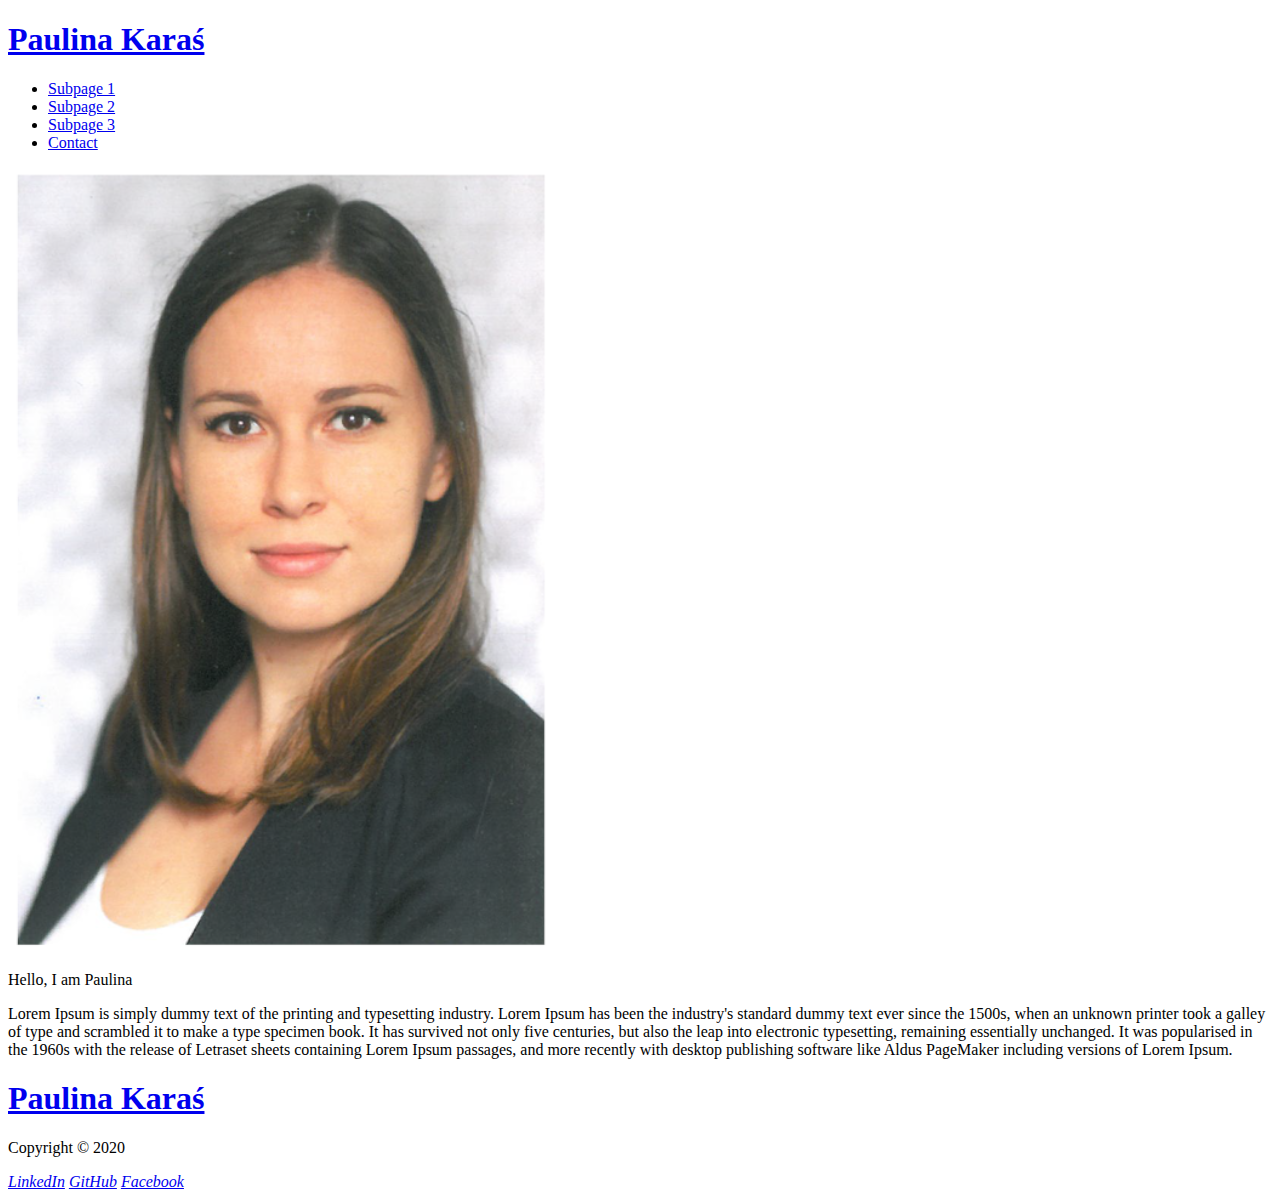
==== index.html @ ce8cb6ec "Initial commit - add index.html with basic structure" ====
<!doctype html>
<html>
    <head>
        <meta charset="UTF-8" />
        <title>Portfolio - Paulina Karaś</title>
    </head>
    <body>
        <header>
            <h1><a href="index.html">Paulina Karaś</a></h1>
            <nav>
                <ul>
                    <li><a href="#">Subpage 1</a></li>
                    <li><a href="#">Subpage 2</a></li>
                    <li><a href="#">Subpage 3</a></li>
                    <li><a href="#">Contact</a></li>
                </ul>
            </nav>
        </header>
        <main>
            <div class="content">
                <section id="introduction">
                    <img src="images/paulina_karas.png" alt="Paulina Karaś - picture"/>
                    <p>Hello, I am Paulina</p>
                </section>
                <section id="description">
                    <p>Lorem Ipsum is simply dummy text of the printing and typesetting industry. Lorem Ipsum has been the industry's standard dummy text ever since the 1500s, when an unknown printer took a galley of type and scrambled it to make a type specimen book. It has survived not only five centuries, but also the leap into electronic typesetting, remaining essentially unchanged. It was popularised in the 1960s with the release of Letraset sheets containing Lorem Ipsum passages, and more recently with desktop publishing software like Aldus PageMaker including versions of Lorem Ipsum.</p>
                </section>
            </div>
        </main>
        <footer>
            <div>
                <h1><a href="index.html">Paulina Karaś</a></h1>
                <p>Copyright &copy; 2020</p>
            </div>
            <div class="social">
                <a href="#"><i>LinkedIn</i></a>
                <a href="#"><i>GitHub</i></a>
                <a href="#"><i>Facebook</i></a>
            </div>
        </footer>
    </body>
</html>
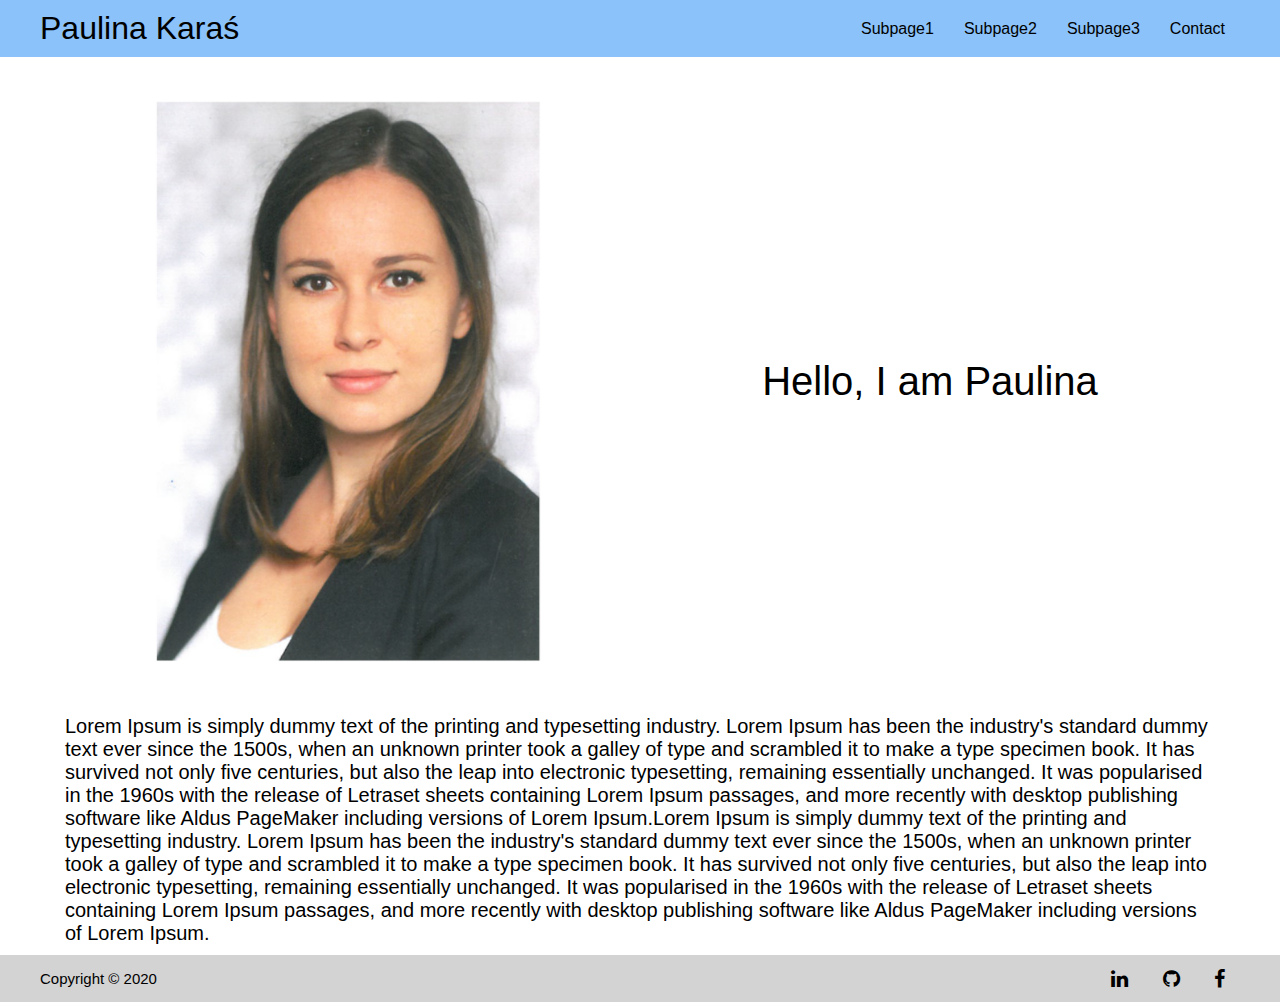
==== commit d08cbdf0: "Add styles to homepage and basic media queries" ====
--- a/index.html
+++ b/index.html
@@ -1,41 +1,47 @@
 <!doctype html>
-<html>
+<html lang="en">
     <head>
         <meta charset="UTF-8" />
+        <meta name="viewport" content="width=device-width, initial-scale=1, minimum-scale=1" />
         <title>Portfolio - Paulina Karaś</title>
+        <link rel="stylesheet" href="https://cdnjs.cloudflare.com/ajax/libs/font-awesome/4.7.0/css/font-awesome.min.css">
+        <link rel="stylesheet" type="text/css" href="css/style.css" />
     </head>
     <body>
         <header>
-            <h1><a href="index.html">Paulina Karaś</a></h1>
-            <nav>
-                <ul>
-                    <li><a href="#">Subpage 1</a></li>
-                    <li><a href="#">Subpage 2</a></li>
-                    <li><a href="#">Subpage 3</a></li>
-                    <li><a href="#">Contact</a></li>
-                </ul>
-            </nav>
+            <div class="navbar flex">
+                <h1><a href="index.html">Paulina Karaś</a></h1>
+                <nav>
+                    <ul>
+                        <li><a href="#">Subpage1</a></li>
+                        <li><a href="#">Subpage2</a></li>
+                        <li><a href="#">Subpage3</a></li>
+                        <li><a href="#">Contact</a></li>
+                    </ul>
+                </nav>
+            </div>
         </header>
         <main>
             <div class="content">
-                <section id="introduction">
+                <div id="introduction">
                     <img src="images/paulina_karas.png" alt="Paulina Karaś - picture"/>
                     <p>Hello, I am Paulina</p>
-                </section>
-                <section id="description">
-                    <p>Lorem Ipsum is simply dummy text of the printing and typesetting industry. Lorem Ipsum has been the industry's standard dummy text ever since the 1500s, when an unknown printer took a galley of type and scrambled it to make a type specimen book. It has survived not only five centuries, but also the leap into electronic typesetting, remaining essentially unchanged. It was popularised in the 1960s with the release of Letraset sheets containing Lorem Ipsum passages, and more recently with desktop publishing software like Aldus PageMaker including versions of Lorem Ipsum.</p>
-                </section>
+                </div>
+                <div id="description">
+                    <p>Lorem Ipsum is simply dummy text of the printing and typesetting industry. Lorem Ipsum has been the industry's standard dummy text ever since the 1500s, when an unknown printer took a galley of type and scrambled it to make a type specimen book. It has survived not only five centuries, but also the leap into electronic typesetting, remaining essentially unchanged. It was popularised in the 1960s with the release of Letraset sheets containing Lorem Ipsum passages, and more recently with desktop publishing software like Aldus PageMaker including versions of Lorem Ipsum.Lorem Ipsum is simply dummy text of the printing and typesetting industry. Lorem Ipsum has been the industry's standard dummy text ever since the 1500s, when an unknown printer took a galley of type and scrambled it to make a type specimen book. It has survived not only five centuries, but also the leap into electronic typesetting, remaining essentially unchanged. It was popularised in the 1960s with the release of Letraset sheets containing Lorem Ipsum passages, and more recently with desktop publishing software like Aldus PageMaker including versions of Lorem Ipsum.</p>
+                </div>
             </div>
         </main>
         <footer>
-            <div>
-                <h1><a href="index.html">Paulina Karaś</a></h1>
-                <p>Copyright &copy; 2020</p>
-            </div>
-            <div class="social">
-                <a href="#"><i>LinkedIn</i></a>
-                <a href="#"><i>GitHub</i></a>
-                <a href="#"><i>Facebook</i></a>
+            <div class="bottom flex">
+                <div class="copyright">
+                    <p>Copyright &copy; 2020</p>
+                </div>
+                <div class="social">
+                    <a href="https://www.linkedin.com/in/paulina-kara%C5%9B-08875412b/" target="_blank" class="fa fa-linkedin"></a>
+                    <a href="https://github.com/paulinakaras" target="_blank" class="fa fa-github"></a>
+                    <a href="https://www.facebook.com/paulina.demczak" target="_blank" class="fa fa-facebook"></a>
+                </div>
             </div>
         </footer>
     </body>
--- a/css/style.css
+++ b/css/style.css
@@ -0,0 +1,143 @@
+:root {
+    --background-color-footer: lightgray;
+    --max-width: 1200px;
+}
+
+body {
+    background-color: var(--background-color-footer);
+    font-family: sans-serif;
+    color: black;
+    box-sizing: border-box;
+    padding: 0;
+    margin: 0;
+}
+
+ul {
+    list-style-type: none;
+}
+
+a {
+    text-decoration: none;
+    color: black;
+}
+
+h1 {
+    font-weight: 300;
+    margin: 10px 0;
+}
+
+header {
+    background-color: #8bc2f9;
+    height: auto;
+}
+
+.navbar {
+    max-width: var(--max-width);
+    padding: 0 40px;
+    margin: 0 auto;
+    overflow: auto;
+}
+
+header .flex, footer .flex {
+    justify-content: space-between;
+}
+
+nav ul {
+    display: flex;
+}
+
+nav a {
+    padding: 10px;
+    margin: 0 5px;
+}
+
+nav h1:hover,a:hover {
+     opacity: 0.5;
+}
+
+.flex {
+    display: flex;
+    justify-content: center;
+    align-items: center;
+    height: 100%;
+}
+
+main {
+    background-color: white;
+}
+
+.content {
+    max-width: var(--max-width);
+    margin: 0 auto;
+    display: grid;
+    grid-template-columns: 1;
+    grid-template-rows: auto;
+}
+
+#introduction {
+    display: grid;
+    grid-template-columns: repeat(2, 1fr);
+    justify-items: center;
+    align-items: center;
+    padding: 20px;
+}
+
+#introduction img {
+    max-width: 400px;
+    height: auto;
+    padding: 20px;
+}
+
+#introduction p {
+    font-size: 40px;
+}
+
+#description p {
+    padding: 10px;
+    margin: 0 15px;
+    font-size: 20px;
+}
+
+footer {
+    background-color: var(--background-color-footer);
+}
+
+.bottom {
+    max-width: var(--max-width);
+    padding: 0 40px;
+    margin: 0 auto;
+    overflow: auto;
+}
+
+.copyright {
+    font-size: 15px;
+}
+
+.fa {
+    padding: 10px;
+    margin: 0 5px;
+    font-size: 20px;
+    text-align: center;
+    text-decoration: none;
+}
+
+@media screen and (max-width:800px) {
+    #introduction {
+        grid-template-columns: repeat(1, 1fr);
+    }
+    #introduction img {
+        max-width: 200px;
+        padding: 10px; 
+    }
+    #introduction p {
+        font-size: 20px;
+    }
+    #description p {
+        font-size: 17px;
+    }
+    header .flex {
+        justify-content: space-between;
+        flex-direction: column;
+    }
+    
+}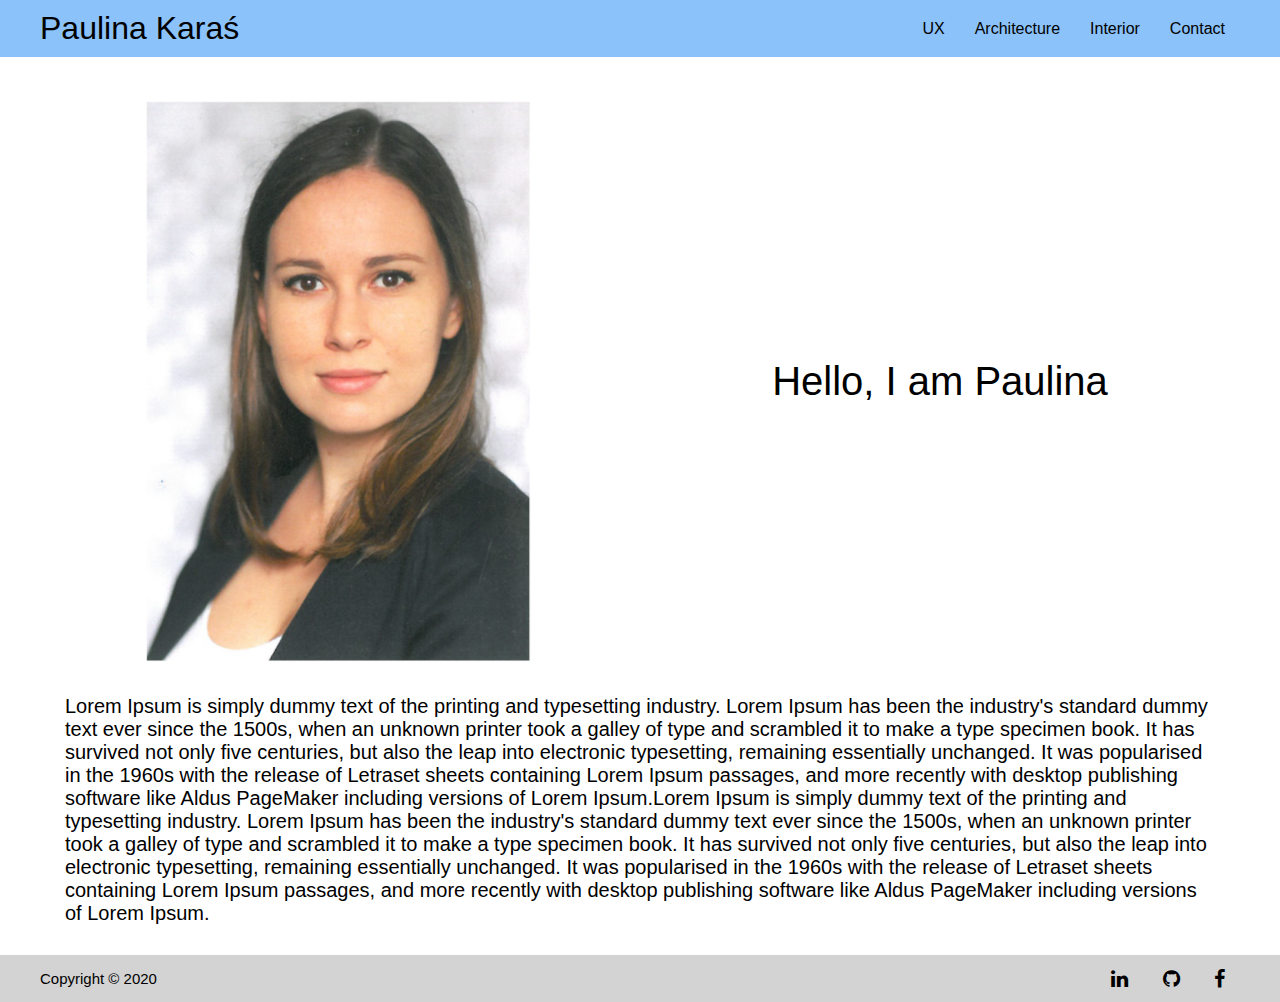
==== commit 1c454b92: "Add interior.html subpage" ====
--- a/index.html
+++ b/index.html
@@ -13,10 +13,10 @@
                 <h1><a href="index.html">Paulina Karaś</a></h1>
                 <nav>
                     <ul>
-                        <li><a href="#">Subpage1</a></li>
-                        <li><a href="#">Subpage2</a></li>
-                        <li><a href="#">Subpage3</a></li>
-                        <li><a href="#">Contact</a></li>
+                        <li><a href="ux.html">UX</a></li>
+                        <li><a href="architecture.html">Architecture</a></li>
+                        <li><a href="interior.html">Interior</a></li>
+                        <li><a href="contact.html">Contact</a></li>
                     </ul>
                 </nav>
             </div>
@@ -27,7 +27,7 @@
                     <img src="images/paulina_karas.png" alt="Paulina Karaś - picture"/>
                     <p>Hello, I am Paulina</p>
                 </div>
-                <div id="description">
+                <div class="description">
                     <p>Lorem Ipsum is simply dummy text of the printing and typesetting industry. Lorem Ipsum has been the industry's standard dummy text ever since the 1500s, when an unknown printer took a galley of type and scrambled it to make a type specimen book. It has survived not only five centuries, but also the leap into electronic typesetting, remaining essentially unchanged. It was popularised in the 1960s with the release of Letraset sheets containing Lorem Ipsum passages, and more recently with desktop publishing software like Aldus PageMaker including versions of Lorem Ipsum.Lorem Ipsum is simply dummy text of the printing and typesetting industry. Lorem Ipsum has been the industry's standard dummy text ever since the 1500s, when an unknown printer took a galley of type and scrambled it to make a type specimen book. It has survived not only five centuries, but also the leap into electronic typesetting, remaining essentially unchanged. It was popularised in the 1960s with the release of Letraset sheets containing Lorem Ipsum passages, and more recently with desktop publishing software like Aldus PageMaker including versions of Lorem Ipsum.</p>
                 </div>
             </div>
--- a/css/style.css
+++ b/css/style.css
@@ -1,16 +1,22 @@
 :root {
     --background-color-footer: lightgray;
+    --default-font: sans-serif;
     --max-width: 1200px;
+    --default-grid-gap: 10px;
+    --pictures-column: 2;
+    --pictires-width: calc((var(--max-width) - var(--default-grid-gap)) / var(--pictures-column));
+    --pictires-height: calc(var(--pictires-width) * 0.65);
 }
 
 body {
     background-color: var(--background-color-footer);
-    font-family: sans-serif;
+    font-family: var(--default-font);
     color: black;
     box-sizing: border-box;
     padding: 0;
     margin: 0;
 }
+
 
 ul {
     list-style-type: none;
@@ -70,8 +76,10 @@
     max-width: var(--max-width);
     margin: 0 auto;
     display: grid;
-    grid-template-columns: 1;
-    grid-template-rows: auto;
+    justify-content: center;
+    align-content: center;
+    padding: 20px;
+    
 }
 
 #introduction {
@@ -79,7 +87,6 @@
     grid-template-columns: repeat(2, 1fr);
     justify-items: center;
     align-items: center;
-    padding: 20px;
 }
 
 #introduction img {
@@ -92,7 +99,7 @@
     font-size: 40px;
 }
 
-#description p {
+.description p {
     padding: 10px;
     margin: 0 15px;
     font-size: 20px;
@@ -140,4 +147,41 @@
         flex-direction: column;
     }
     
-}+}
+
+textarea {
+    font-family: var(--default-font);
+    resize: vertical;
+}
+
+.contact-form {
+    display: grid;
+    grid-gap: var(--default-grid-gap);
+    justify-content: center;
+    align-content: center;
+    padding: 150px 20px;
+}
+
+
+.contact-form input,textarea,button {
+    font-size: 20px;
+    width: 300px;
+}
+
+#interior {
+    display: grid;
+}
+
+.pictures {
+    display: grid;
+    grid-template-columns: repeat(var(--pictures-column), 1fr);
+    grid-gap: var(--default-grid-gap);
+    justify-items: center;
+    align-items: center;
+    
+}
+
+.pictures img {
+    width: var(--pictires-width);
+    height: var(--pictires-height);
+}
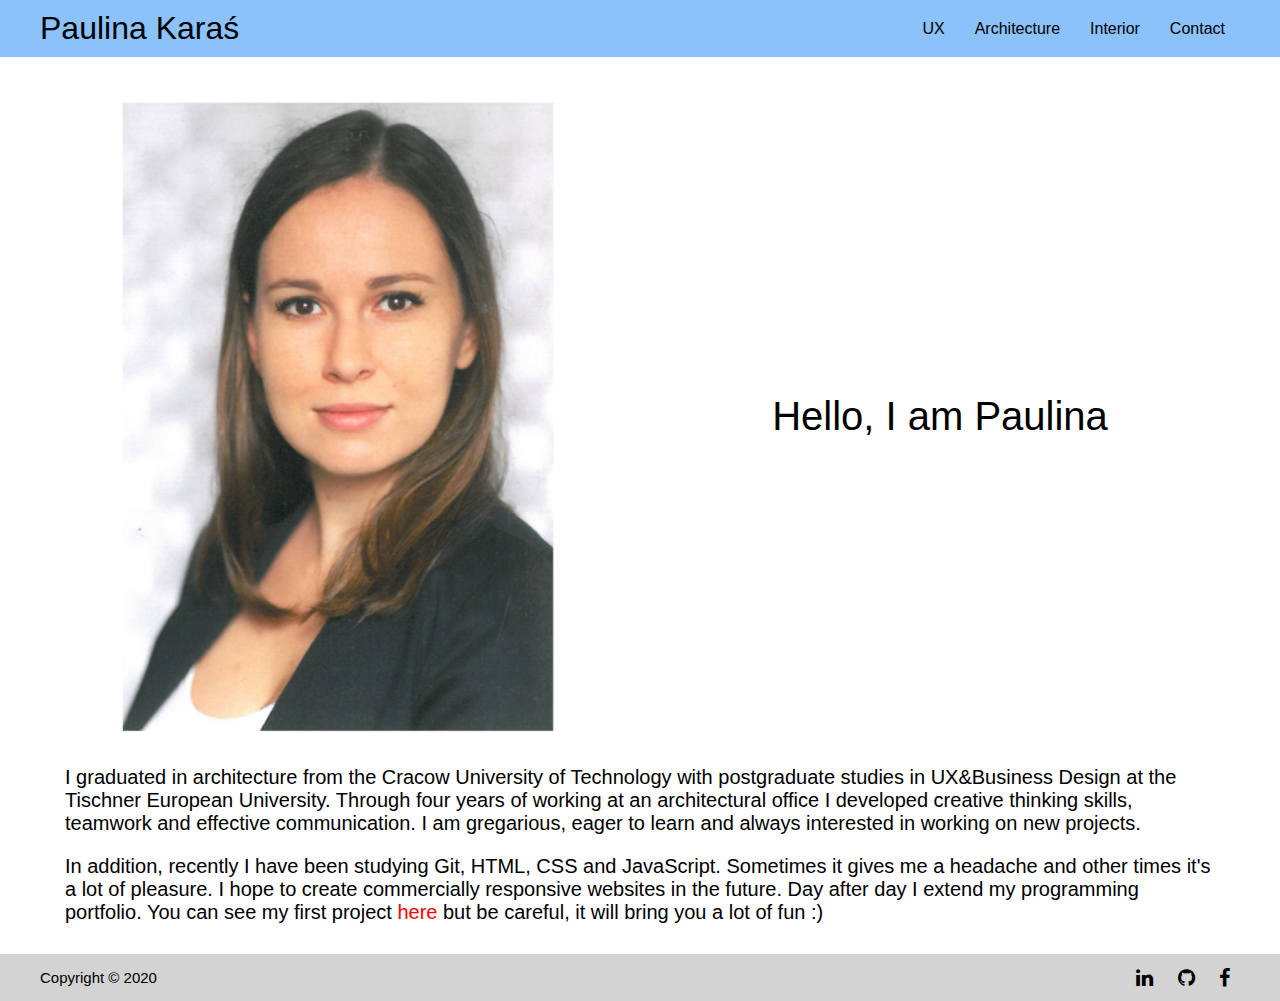
==== commit fa5e3b10: "UX and responsive fixes and add description info" ====
--- a/index.html
+++ b/index.html
@@ -28,7 +28,8 @@
                     <p>Hello, I am Paulina</p>
                 </div>
                 <div class="description">
-                    <p>Lorem Ipsum is simply dummy text of the printing and typesetting industry. Lorem Ipsum has been the industry's standard dummy text ever since the 1500s, when an unknown printer took a galley of type and scrambled it to make a type specimen book. It has survived not only five centuries, but also the leap into electronic typesetting, remaining essentially unchanged. It was popularised in the 1960s with the release of Letraset sheets containing Lorem Ipsum passages, and more recently with desktop publishing software like Aldus PageMaker including versions of Lorem Ipsum.Lorem Ipsum is simply dummy text of the printing and typesetting industry. Lorem Ipsum has been the industry's standard dummy text ever since the 1500s, when an unknown printer took a galley of type and scrambled it to make a type specimen book. It has survived not only five centuries, but also the leap into electronic typesetting, remaining essentially unchanged. It was popularised in the 1960s with the release of Letraset sheets containing Lorem Ipsum passages, and more recently with desktop publishing software like Aldus PageMaker including versions of Lorem Ipsum.</p>
+                    <p>I graduated in architecture from the Cracow University of Technology with postgraduate studies in UX&amp;Business Design at the Tischner European University. Through four years of working at an architectural office I developed creative thinking skills, teamwork and effective communication. I am gregarious, eager to learn and always interested in working on new projects.</p>
+                    <p> In addition, recently I have been studying Git, HTML, CSS and JavaScript. Sometimes it gives me a headache and other times it's a lot of pleasure. I hope to create commercially responsive websites in the future. Day after day I extend my programming portfolio. You can see my first project <a class="red" href="https://paulinakaras.github.io/tictactoe" target="_blank">here</a> but be careful, it will bring you a lot of fun :) </p>
                 </div>
             </div>
         </main>
--- a/css/style.css
+++ b/css/style.css
@@ -4,8 +4,6 @@
     --max-width: 1200px;
     --default-grid-gap: 10px;
     --pictures-column: 2;
-    --pictires-width: calc((var(--max-width) - var(--default-grid-gap)) / var(--pictures-column));
-    --pictires-height: calc(var(--pictires-width) * 0.65);
 }
 
 body {
@@ -17,7 +15,6 @@
     margin: 0;
 }
 
-
 ul {
     list-style-type: none;
 }
@@ -42,6 +39,7 @@
     padding: 0 40px;
     margin: 0 auto;
     overflow: auto;
+    
 }
 
 header .flex, footer .flex {
@@ -50,6 +48,7 @@
 
 nav ul {
     display: flex;
+    padding: 0px;
 }
 
 nav a {
@@ -90,8 +89,8 @@
 }
 
 #introduction img {
-    max-width: 400px;
-    height: auto;
+    width: 75%;
+    height: auto; 
     padding: 20px;
 }
 
@@ -122,31 +121,9 @@
 
 .fa {
     padding: 10px;
-    margin: 0 5px;
     font-size: 20px;
     text-align: center;
     text-decoration: none;
-}
-
-@media screen and (max-width:800px) {
-    #introduction {
-        grid-template-columns: repeat(1, 1fr);
-    }
-    #introduction img {
-        max-width: 200px;
-        padding: 10px; 
-    }
-    #introduction p {
-        font-size: 20px;
-    }
-    #description p {
-        font-size: 17px;
-    }
-    header .flex {
-        justify-content: space-between;
-        flex-direction: column;
-    }
-    
 }
 
 textarea {
@@ -162,7 +139,6 @@
     padding: 150px 20px;
 }
 
-
 .contact-form input,textarea,button {
     font-size: 20px;
     width: 300px;
@@ -178,10 +154,90 @@
     grid-gap: var(--default-grid-gap);
     justify-items: center;
     align-items: center;
-    
 }
 
 .pictures img {
-    width: var(--pictires-width);
-    height: var(--pictires-height);
-}
+    width: 100%;
+    height: auto; 
+}
+
+.arch-component {
+    font-size: 20px;
+    padding: 20px 0;
+    display: grid;
+    grid-template-columns: repeat(2, 1fr);
+    grid-gap: var(--default-grid-gap);
+    justify-items: center;
+    align-items: center;
+    grid-template-areas:
+    "lefttop right"
+    "leftbottom right";
+}
+
+.arch-component img {
+    width: 100%;
+    height: auto; 
+}
+
+.arch-component .lefttop {
+    grid-area: lefttop;
+}
+
+.arch-component .leftbottom {
+    grid-area: leftbottom;
+}
+
+.arch-component .right {
+    grid-area: right;
+    padding: 10px;
+    margin: 0 15px;
+}
+
+#mobile {
+    padding: 20px 0;
+    display: grid;
+    grid-template-columns: repeat(var(--pictures-column), 1fr);
+    grid-gap: var(--default-grid-gap);
+    justify-items: center;
+    align-items: center;
+}
+
+#mobile img {
+    width: 50%;
+    height: auto; 
+}
+
+.red {
+    color: red;
+}
+
+.half-opacity {
+     opacity: 0.5;
+}
+
+@media screen and (max-width:800px) {
+    header .flex {
+        justify-content: center;
+        flex-direction: column;
+    }
+    #introduction {
+        grid-template-columns: 1fr;
+    }
+    #mobile {
+        grid-template-columns: 1fr;
+    }
+    .pictures {
+        grid-template-columns: 1fr;
+    }
+}
+
+@media screen and (max-width:1250px) {
+    .arch-component {
+        grid-template-columns: 1fr;
+        grid-template-areas:
+        "lefttop"
+        "leftbottom"
+        "right"
+        "right";
+    }
+}